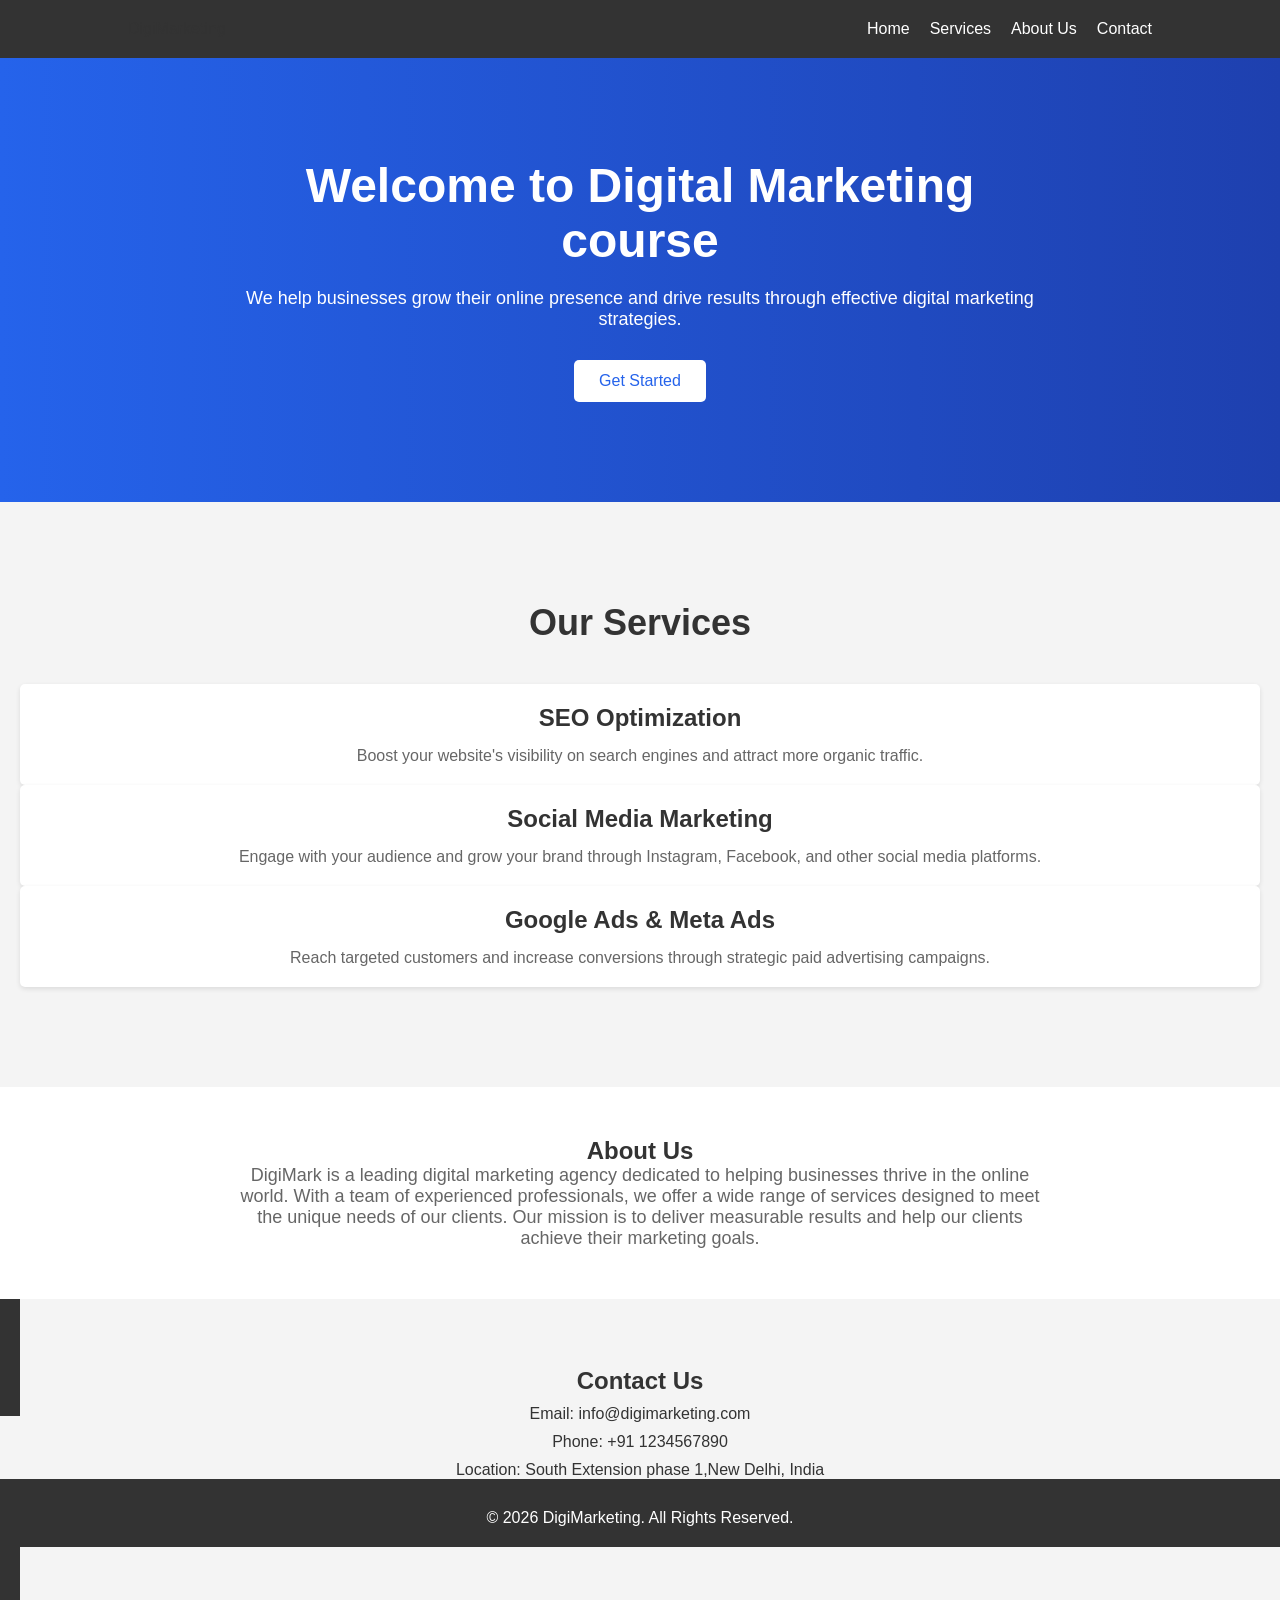
==== index.html @ 5f2582fe "Landing Page" ====
<!DOCTYPE html>
<html lang="en">
<head>
    <meta charset="UTF-8">
    <meta name="viewport" content="width=device-width, initial-scale=1.0">
    <title>Digital Marketing Agency</title>
     <link rel="stylesheet" href="style.css">
</head
<body>
      
    <header>
        <nav>
            <div class="logo">DigiMarketing</div>
            <ul class="nav-links">
                <li><a href="#Home">Home</a></li>
                <li><a href="#services">Services</a></li>
                <li><a href="#about">About Us</a></li>
                <li><a href="#contact">Contact</a></li>
            </ul>
        </nav>
    </header>

    <section id="Home" class="hero">
        <h1>Welcome to Digital Marketing course</h1>
        <p>We help businesses grow their online presence and drive results through effective digital marketing strategies.</p>
        <button>Get Started</button>
    </section>

    <section id="services" class="services">
        <h2>Our Services</h2>
        <div class="card">
            <h3>SEO Optimization</h3>
            <p>Boost your website's visibility on search engines and attract more organic traffic.</p>
        </div>
        <div class="card">
            <h3>Social Media Marketing</h3>
            <p>Engage with your audience and grow your brand through Instagram, Facebook, and other social media platforms.</p>
        </div>
        <div class="card">
            <h3>Google Ads & Meta Ads</h3>
            <p>Reach targeted customers and increase conversions through strategic paid advertising campaigns.</p>
        </div>
    </section>

    <section id="about" class="about">
        <h2>About Us</h2>
        <p>DigiMark is a leading digital marketing agency dedicated to helping businesses thrive in the online world. With a team of experienced professionals, we offer a wide range of services designed to meet the unique needs of our clients. Our mission is to deliver measurable results and help our clients achieve their marketing goals.</p>
    </section>

    <sec  tion id="contact" class="contact">
        <h2>Contact Us</h2>
        <p>Email: info@digimarketing.com</p>
        <p>Phone: +91 1234567890</p>
        <p>Location: South Extension phase 1,New Delhi, India</p>
    </section>

    <footer>
        <p>&copy; 2026 DigiMarketing. All Rights Reserved.</p>
</body>
</html>
---- style.css ----
*{
    margin: 0;
    padding: 0;
    box-sizing: border-box;
    font-family: 'Arial', sans-serif;}

    body {
        background-color: #f4f4f4;
        color: #333;
    }

    header {
        background-color: #333;
        color: olive green;
        padding: 20px 0;
    }

    nav {
        display: flex;
        justify-content: space-between;
        align-items: center;
        width: 80%;
        margin: 0 auto;
    }
     
    nav h2 {
        font-size: 24px;
        color: white;
    }
    nav ul {
        list-style: none;
        display: flex;
    }
    nav ul li {
        margin-left: 20px;
    }
    nav ul li a {
        color: white;
        text-decoration: none;
    } 

     .hero {
        padding: 100px 20px;
        text-align: center;
        background: linear-gradient(to right,#2563eb,#1e40af);
        color: white;
     }
        .hero h1 {
            font-size: 48px;
            margin: auto;
            max-width: 800px;
            margin-bottom: 20px;
    }
        .hero p {
            font-size: 18px;
            margin: auto;
            max-width: 800px;
            margin-bottom: 30px;
    }
        .hero button {
            padding: 12px 25px;
            font-size: 16px;
            background-color: white;
            color: #2563eb;
            border: none;
            cursor: pointer;
            front-weight: bold;
            border-radius: 5px;
    }
     section {
        margin-bottom: 50px;
     }   
    .services {
        padding: 50px 20px;
        text-align: center;
    }
        .services h2 {
            font-size: 36px;
            margin-bottom: 40px;
        }
        .service-provide {
            display: flex;
            justify-content: space-around;
            flex-wrap: wrap;
        }
        .card {
            background-color: white;
            padding: 20px;
            border-radius: 5px;
            box-shadow: 0 2px 5px rgba(0,0,0,0.1);
        }
        .card h3 {
            font-size: 24px;
            margin-bottom: 15px;
        }
        .card p {
            font-size: 16px;
            color: #666;
        }
        .about {
            background-color: #fff;
            padding: 50px 20px;
            text-align: center;
        }
        .about p{
            font-size: 18px;
            max-width: 800px;
            margin: auto;
            color: #666;
        }
         
    .contact {
        background-color: #333;
        padding: 50px 20px;
        text-align: center;
    }
     .contact p{
        margin-top:10px
     }
     
     footer {
        background-color: #333;
        color: white;
        text-align: center;
        padding: 20px 0;
     }
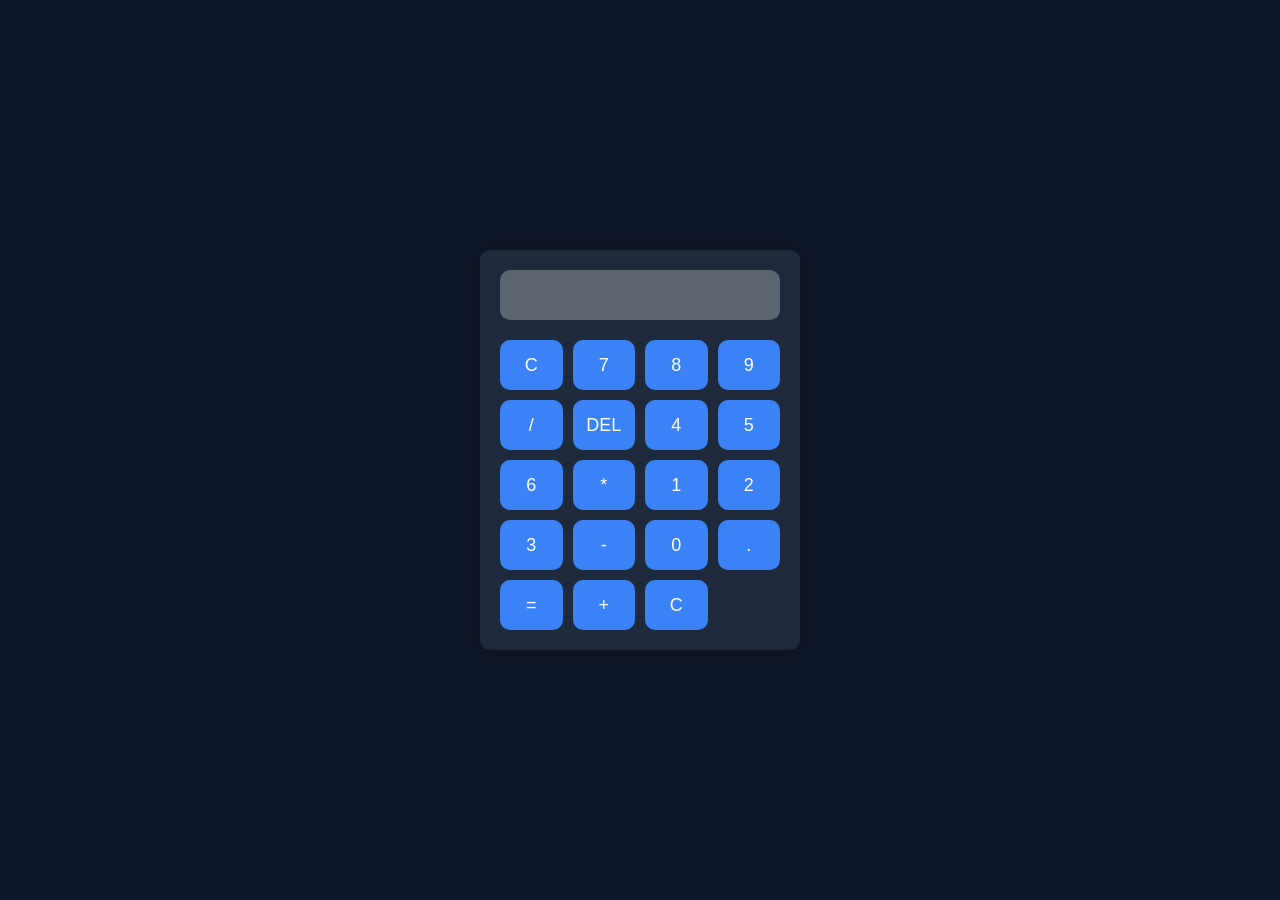
==== commit fb5b4313: "Calculator" ====
--- a/index.html
+++ b/index.html
@@ -3,58 +3,40 @@
 <head>
     <meta charset="UTF-8">
     <meta name="viewport" content="width=device-width, initial-scale=1.0">
-    <title>Digital Marketing Agency</title>
-     <link rel="stylesheet" href="style.css">
-</head
+    <title>Calculator</title>
+    <link rel="stylesheet" href="style.css">
+</head>
 <body>
-      
-    <header>
-        <nav>
-            <div class="logo">DigiMarketing</div>
-            <ul class="nav-links">
-                <li><a href="#Home">Home</a></li>
-                <li><a href="#services">Services</a></li>
-                <li><a href="#about">About Us</a></li>
-                <li><a href="#contact">Contact</a></li>
-            </ul>
-        </nav>
-    </header>
+    <div class="calculator">
+        <input type="text" id="display" disabled readonly>
+        <div class="buttons">
 
-    <section id="Home" class="hero">
-        <h1>Welcome to Digital Marketing course</h1>
-        <p>We help businesses grow their online presence and drive results through effective digital marketing strategies.</p>
-        <button>Get Started</button>
-    </section>
+            <button onclick="clearDisplay()">C</button>
+            <button onclick="appendValueDisplay('7')">7</button>
+            <button onclick="appendValueDisplay('8')">8</button>
+            <button onclick="appendValueDisplay('9')">9</button>
+            <button onclick="appendValueDisplay('/')">/</button>
+            <button onclick="deleteLast()">DEL</button>
 
-    <section id="services" class="services">
-        <h2>Our Services</h2>
-        <div class="card">
-            <h3>SEO Optimization</h3>
-            <p>Boost your website's visibility on search engines and attract more organic traffic.</p>
+            <button onclick="appendValueDisplay('4')">4</button>
+            <button onclick="appendValueDisplay('5')">5</button>
+            <button onclick="appendValueDisplay('6')">6</button>
+            <button onclick="appendValueDisplay('*')">*</button>
+
+            <button onclick="appendValueDisplay('1')">1</button>
+            <button onclick="appendValueDisplay('2')">2</button>
+            <button onclick="appendValueDisplay('3')">3</button>
+            <button onclick="appendValueDisplay('-')">-</button>
+
+            <button onclick="appendValueDisplay('0')">0</button>
+            <button onclick="appendValueDisplay('.')">.</button>
+            <button onclick="calculate()">=</button>
+            <button onclick="appendValueDisplay('+')">+</button>
+
+            <button onclick="appendValueDisplay('.')">C</button>
         </div>
-        <div class="card">
-            <h3>Social Media Marketing</h3>
-            <p>Engage with your audience and grow your brand through Instagram, Facebook, and other social media platforms.</p>
-        </div>
-        <div class="card">
-            <h3>Google Ads & Meta Ads</h3>
-            <p>Reach targeted customers and increase conversions through strategic paid advertising campaigns.</p>
-        </div>
-    </section>
 
-    <section id="about" class="about">
-        <h2>About Us</h2>
-        <p>DigiMark is a leading digital marketing agency dedicated to helping businesses thrive in the online world. With a team of experienced professionals, we offer a wide range of services designed to meet the unique needs of our clients. Our mission is to deliver measurable results and help our clients achieve their marketing goals.</p>
-    </section>
-
-    <sec  tion id="contact" class="contact">
-        <h2>Contact Us</h2>
-        <p>Email: info@digimarketing.com</p>
-        <p>Phone: +91 1234567890</p>
-        <p>Location: South Extension phase 1,New Delhi, India</p>
-    </section>
-
-    <footer>
-        <p>&copy; 2026 DigiMarketing. All Rights Reserved.</p>
+    </div>
+    <script src="script.js"></script>
 </body>
 </html>
--- a/style.css
+++ b/style.css
@@ -2,126 +2,49 @@
     margin: 0;
     padding: 0;
     box-sizing: border-box;
-    font-family: 'Arial', sans-serif;}
-
-    body {
-        background-color: #f4f4f4;
-        color: #333;
-    }
-
-    header {
-        background-color: #333;
-        color: olive green;
-        padding: 20px 0;
-    }
-
-    nav {
-        display: flex;
-        justify-content: space-between;
-        align-items: center;
-        width: 80%;
-        margin: 0 auto;
-    }
-     
-    nav h2 {
-        font-size: 24px;
-        color: white;
-    }
-    nav ul {
-        list-style: none;
-        display: flex;
-    }
-    nav ul li {
-        margin-left: 20px;
-    }
-    nav ul li a {
-        color: white;
-        text-decoration: none;
-    } 
-
-     .hero {
-        padding: 100px 20px;
-        text-align: center;
-        background: linear-gradient(to right,#2563eb,#1e40af);
-        color: white;
-     }
-        .hero h1 {
-            font-size: 48px;
-            margin: auto;
-            max-width: 800px;
-            margin-bottom: 20px;
-    }
-        .hero p {
-            font-size: 18px;
-            margin: auto;
-            max-width: 800px;
-            margin-bottom: 30px;
-    }
-        .hero button {
-            padding: 12px 25px;
-            font-size: 16px;
-            background-color: white;
-            color: #2563eb;
-            border: none;
-            cursor: pointer;
-            front-weight: bold;
-            border-radius: 5px;
-    }
-     section {
-        margin-bottom: 50px;
-     }   
-    .services {
-        padding: 50px 20px;
-        text-align: center;
-    }
-        .services h2 {
-            font-size: 36px;
-            margin-bottom: 40px;
-        }
-        .service-provide {
-            display: flex;
-            justify-content: space-around;
-            flex-wrap: wrap;
-        }
-        .card {
-            background-color: white;
-            padding: 20px;
-            border-radius: 5px;
-            box-shadow: 0 2px 5px rgba(0,0,0,0.1);
-        }
-        .card h3 {
-            font-size: 24px;
-            margin-bottom: 15px;
-        }
-        .card p {
-            font-size: 16px;
-            color: #666;
-        }
-        .about {
-            background-color: #fff;
-            padding: 50px 20px;
-            text-align: center;
-        }
-        .about p{
-            font-size: 18px;
-            max-width: 800px;
-            margin: auto;
-            color: #666;
-        }
-         
-    .contact {
-        background-color: #333;
-        padding: 50px 20px;
-        text-align: center;
-    }
-     .contact p{
-        margin-top:10px
-     }
-     
-     footer {
-        background-color: #333;
-        color: white;
-        text-align: center;
-        padding: 20px 0;
-     }   
-
+    font-family: 'Poppins', sans-serif;
+}
+body{
+    display: flex;
+    justify-content: center;
+    align-items: center;
+    height: 100vh;
+    background: #0f172a;
+}
+.calculator{
+    box-shadow: 0 0 20px rgba(0, 0, 0, 0.3);
+    width: 320px;
+    background: #1e293b;
+    border-radius: 10px;
+    padding: 20px;
+}
+#display{
+    width: 100%;
+    height: 50px;
+    margin-bottom: 20px;
+    border: none;
+    border-radius: 10px;
+    text-align: right;
+    padding-right: 10px;
+    font-size: 24px;
+}
+.buttons{
+    display: grid;
+    grid-template-columns: repeat(4, 1fr);
+    gap: 10px;
+}
+button{
+    height: 50px;
+    border: none;
+    border-radius: 10px;
+    font-size: 18px;
+    color: #fff;
+    background: #3b82f6;
+    cursor: pointer;
+}
+button:hover{
+    opacity: 0.8;
+}
+.zero{
+    grid-column: span 2;
+}
